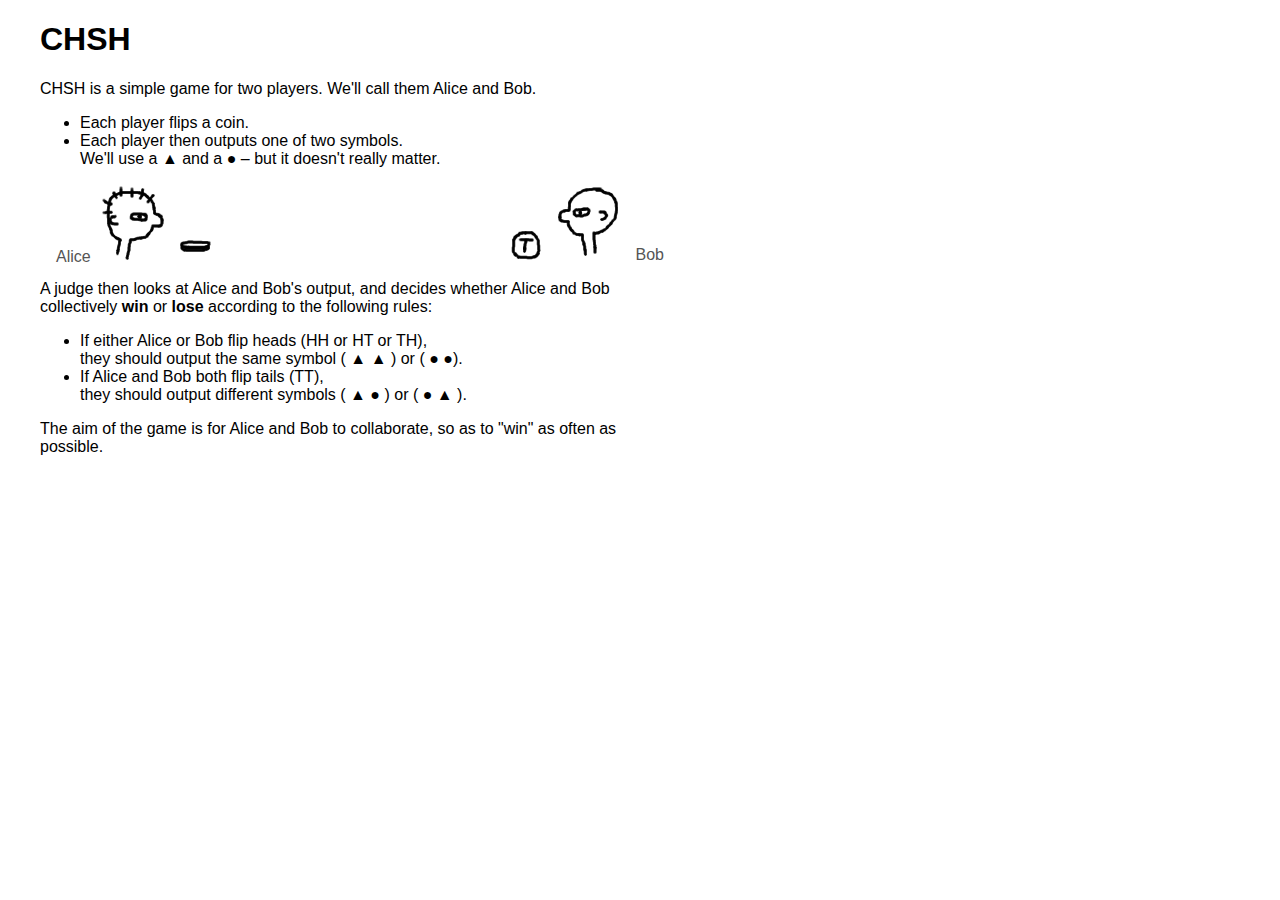
==== index.html @ 8944967a "First commit" ====
<!doctype html>

<html lang="en">
<head>
  <meta charset="utf-8">
  <title>CHSH</title>
  <link rel="stylesheet" href="css.css">
</head>

<body>
  <script src="main.js"></script>

  <h1>CHSH</h1>
  <p>
  CHSH is a simple game for two players. We'll call them Alice and Bob.
  </p>

    <ul>
        <li>Each player flips a coin.
        <li>Each player then outputs one of two symbols.<br>We'll use a &#x25B2; and a &#x25CF; &ndash; but it doesn't really matter.
    </ul>

    <div id="first_demo">
        <div class="alice">
        Alice
        <img src="img/alice.png"/>
        <img src="img/flip.gif"/>
        </div>

        <div class="bob">
        <img src="img/tails.png"/>
        <img src="img/bob.png"/>
        Bob
        </div>
    </div>

    A judge then looks at Alice and Bob's output, and decides whether Alice and Bob collectively <b>win</b> or <b>lose</b> according to the following rules:

    <ul>
        <li>If either Alice or Bob flip heads (HH or HT or TH),<br/> they should output the same symbol (  &#x25B2;  &#x25B2; ) or ( &#x25CF; &#x25CF;).
        <li>If Alice and Bob both flip tails (TT), <br/>they should output different symbols ( &#x25B2;  &#x25CF;  ) or ( &#x25CF; &#x25B2; ).
    </ul>


   The aim of the game is for Alice and Bob to collaborate, so as to "win" as often as possible.



</body>
</html>
---- css.css ----
body {font-family: sans-serif; padding-left: 2em; max-width:40em;}

#first_demo {height:5em; margin: 1em;}

.alice {float:left; color:#555;}
.bob {float:right; color:#555;}
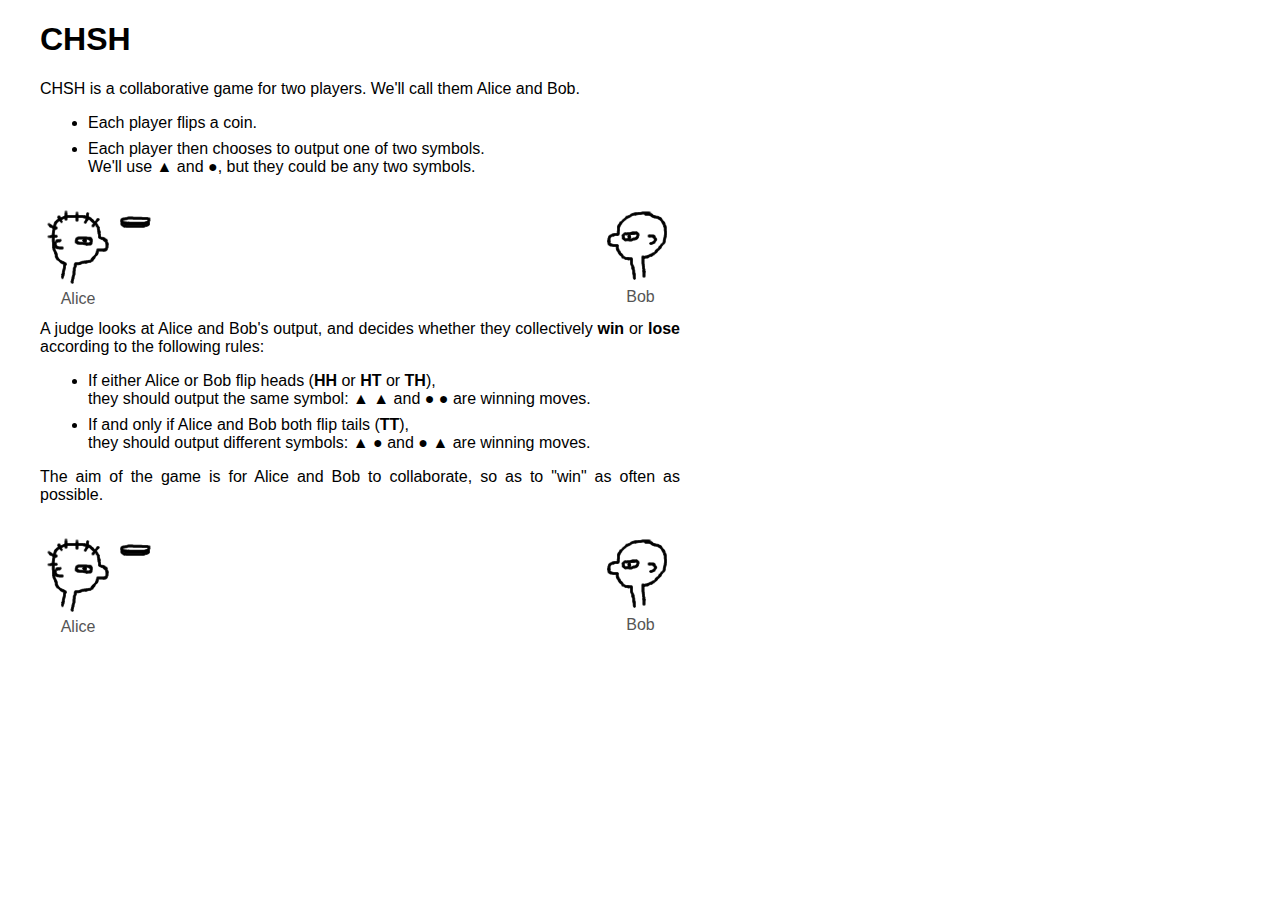
==== commit ac0dc72b: "Improvements" ====
--- a/index.html
+++ b/index.html
@@ -12,38 +12,55 @@
 
   <h1>CHSH</h1>
   <p>
-  CHSH is a simple game for two players. We'll call them Alice and Bob.
+  CHSH is a collaborative game for two players. We'll call them Alice and Bob.
   </p>
 
     <ul>
         <li>Each player flips a coin.
-        <li>Each player then outputs one of two symbols.<br>We'll use a &#x25B2; and a &#x25CF; &ndash; but it doesn't really matter.
+        <li>Each player then chooses to output one of two symbols.<br>We'll use &#x25B2; and &#x25CF;, but they could be any two symbols.
     </ul>
 
     <div id="first_demo">
         <div class="alice">
-        Alice
-        <img src="img/alice.png"/>
-        <img src="img/flip.gif"/>
+            <img src="img/alice.png"/>
+            <center>Alice</center>
         </div>
 
+        <img src="img/flip.gif"/>
+
+
         <div class="bob">
-        <img src="img/tails.png"/>
-        <img src="img/bob.png"/>
-        Bob
+            <img src="img/bob.png"/>
+            <center>Bob</center>
         </div>
     </div>
 
-    A judge then looks at Alice and Bob's output, and decides whether Alice and Bob collectively <b>win</b> or <b>lose</b> according to the following rules:
+    A judge looks at Alice and Bob's output, and decides whether they collectively <b>win</b> or <b>lose</b> according to the following rules:
 
     <ul>
-        <li>If either Alice or Bob flip heads (HH or HT or TH),<br/> they should output the same symbol (  &#x25B2;  &#x25B2; ) or ( &#x25CF; &#x25CF;).
-        <li>If Alice and Bob both flip tails (TT), <br/>they should output different symbols ( &#x25B2;  &#x25CF;  ) or ( &#x25CF; &#x25B2; ).
+        <li>If either Alice or Bob flip heads (<b>HH</b> or <b>HT</b> or <b>TH</b>),<br/> they should output the same symbol:  &#x25B2;  &#x25B2;  and  &#x25CF; &#x25CF; are winning moves.
+        <li>If and only if Alice and Bob both flip tails (<b>TT</b>), <br/>they should output different symbols: &#x25B2;  &#x25CF;  and &#x25CF; &#x25B2; are winning moves.
     </ul>
 
 
    The aim of the game is for Alice and Bob to collaborate, so as to "win" as often as possible.
 
+    <div id="first_demo">
+        <div class="alice">
+            <img src="img/alice.png"/>
+            <center>Alice</center>
+        </div>
+
+        <img src="img/flip.gif"/>
+
+
+        <div class="bob">
+            <img src="img/bob.png"/>
+            <center>Bob</center>
+        </div>
+    </div>
+
+
 
 
 </body>
--- a/css.css
+++ b/css.css
@@ -1,6 +1,8 @@
-body {font-family: sans-serif; padding-left: 2em; max-width:40em;}
+body {font-family: sans-serif; padding-left: 2em; max-width:40em; text-align:justify;}
 
-#first_demo {height:5em; margin: 1em;}
+#first_demo {height:5em; margin: 2em 0em;}
 
 .alice {float:left; color:#555;}
 .bob {float:right; color:#555;}
+
+li { margin:.5em}
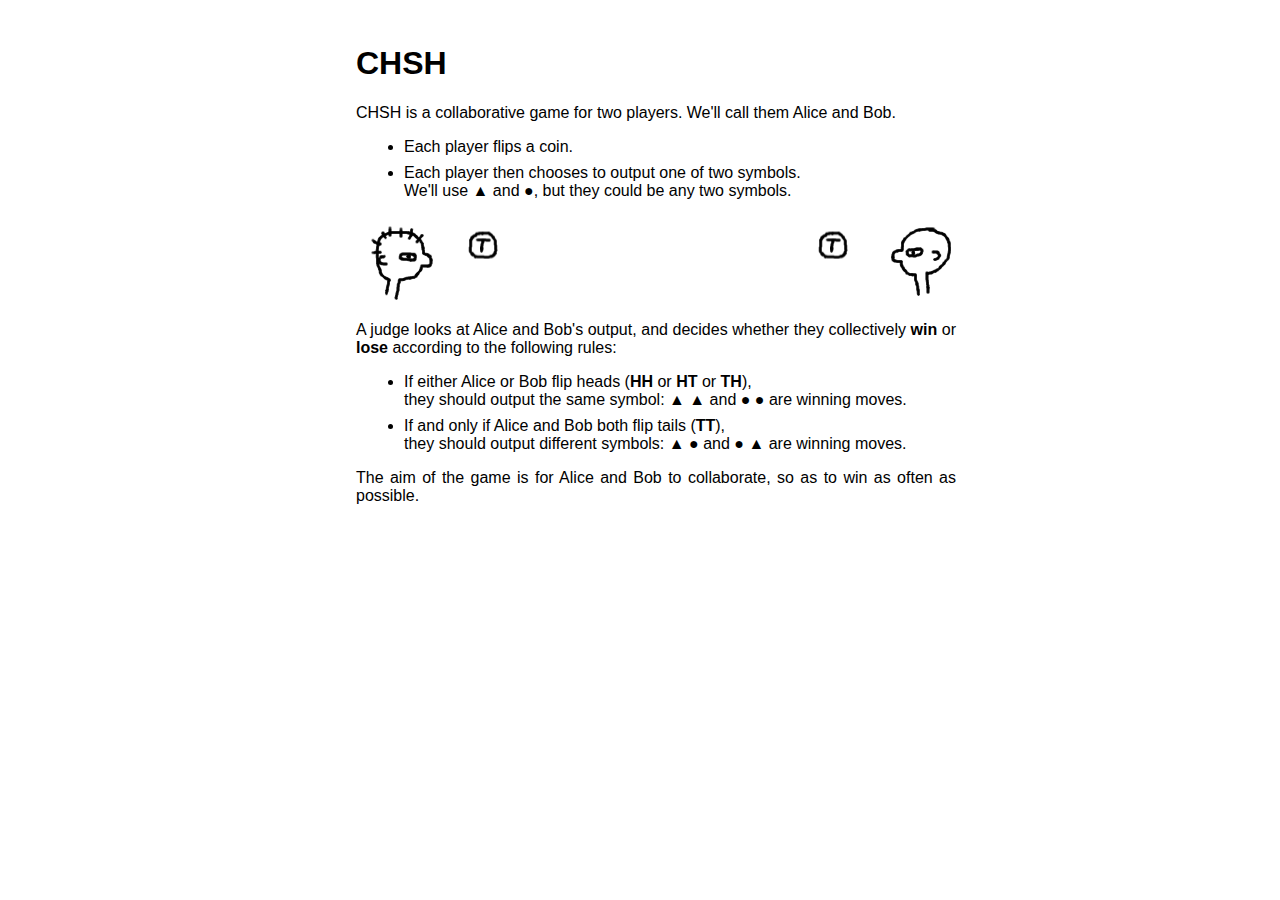
==== commit 331d6d28: "Much better" ====
--- a/index.html
+++ b/index.html
@@ -1,4 +1,4 @@
-<!doctype html>
+<!DOCTYPE html>
 
 <html lang="en">
 <head>
@@ -8,7 +8,7 @@
 </head>
 
 <body>
-  <script src="main.js"></script>
+  <div id=content>
 
   <h1>CHSH</h1>
   <p>
@@ -20,20 +20,14 @@
         <li>Each player then chooses to output one of two symbols.<br>We'll use &#x25B2; and &#x25CF;, but they could be any two symbols.
     </ul>
 
-    <div id="first_demo">
-        <div class="alice">
-            <img src="img/alice.png"/>
-            <center>Alice</center>
-        </div>
+    <iframe src="first_demo.html" width=601 height=101 scrolling="no" ></iframe>
 
-        <img src="img/flip.gif"/>
+    <!--<div id="someid">-->
+        <!--<canvas id=first_demo width=600 height=100></canvas>-->
+    <!--</div>-->
+    <!--<script src="main.js"></script>-->
 
 
-        <div class="bob">
-            <img src="img/bob.png"/>
-            <center>Bob</center>
-        </div>
-    </div>
 
     A judge looks at Alice and Bob's output, and decides whether they collectively <b>win</b> or <b>lose</b> according to the following rules:
 
@@ -43,25 +37,25 @@
     </ul>
 
 
-   The aim of the game is for Alice and Bob to collaborate, so as to "win" as often as possible.
-
-    <div id="first_demo">
-        <div class="alice">
-            <img src="img/alice.png"/>
-            <center>Alice</center>
-        </div>
-
-        <img src="img/flip.gif"/>
+   The aim of the game is for Alice and Bob to collaborate, so as to win as often as possible.
 
 
-        <div class="bob">
-            <img src="img/bob.png"/>
-            <center>Bob</center>
-        </div>
-    </div>
+    <!--<div id="first_demo">-->
+        <!--<div class="alice">-->
+            <!--<img src="img/alice.png"/>-->
+            <!--<center>Alice</center>-->
+        <!--</div>-->
+
+        <!--<img src="img/flip.gif"/>-->
 
 
+        <!--<div class="bob">-->
+            <!--<img src="img/bob.png"/>-->
+            <!--<center>Bob</center>-->
+        <!--</div>-->
+    <!--</div>-->
 
+</div>
 
 </body>
 </html>
--- a/css.css
+++ b/css.css
@@ -1,8 +1,9 @@
-body {font-family: sans-serif; padding-left: 2em; max-width:40em; text-align:justify;}
+body {font-family: sans-serif; padding-left: 2em; text-align:justify;}
+#content { max-width:600px; min-width:600px; margin:auto; padding-top:1em;}
 
-#first_demo {height:5em; margin: 2em 0em;}
+.demo {height:5em; margin: 2em 0em; text-align:center;}
+.demo div {display:inline-block}
 
-.alice {float:left; color:#555;}
-.bob {float:right; color:#555;}
+iframe {overflow:hidden;border: 0px solid #ffffff;}
 
 li { margin:.5em}
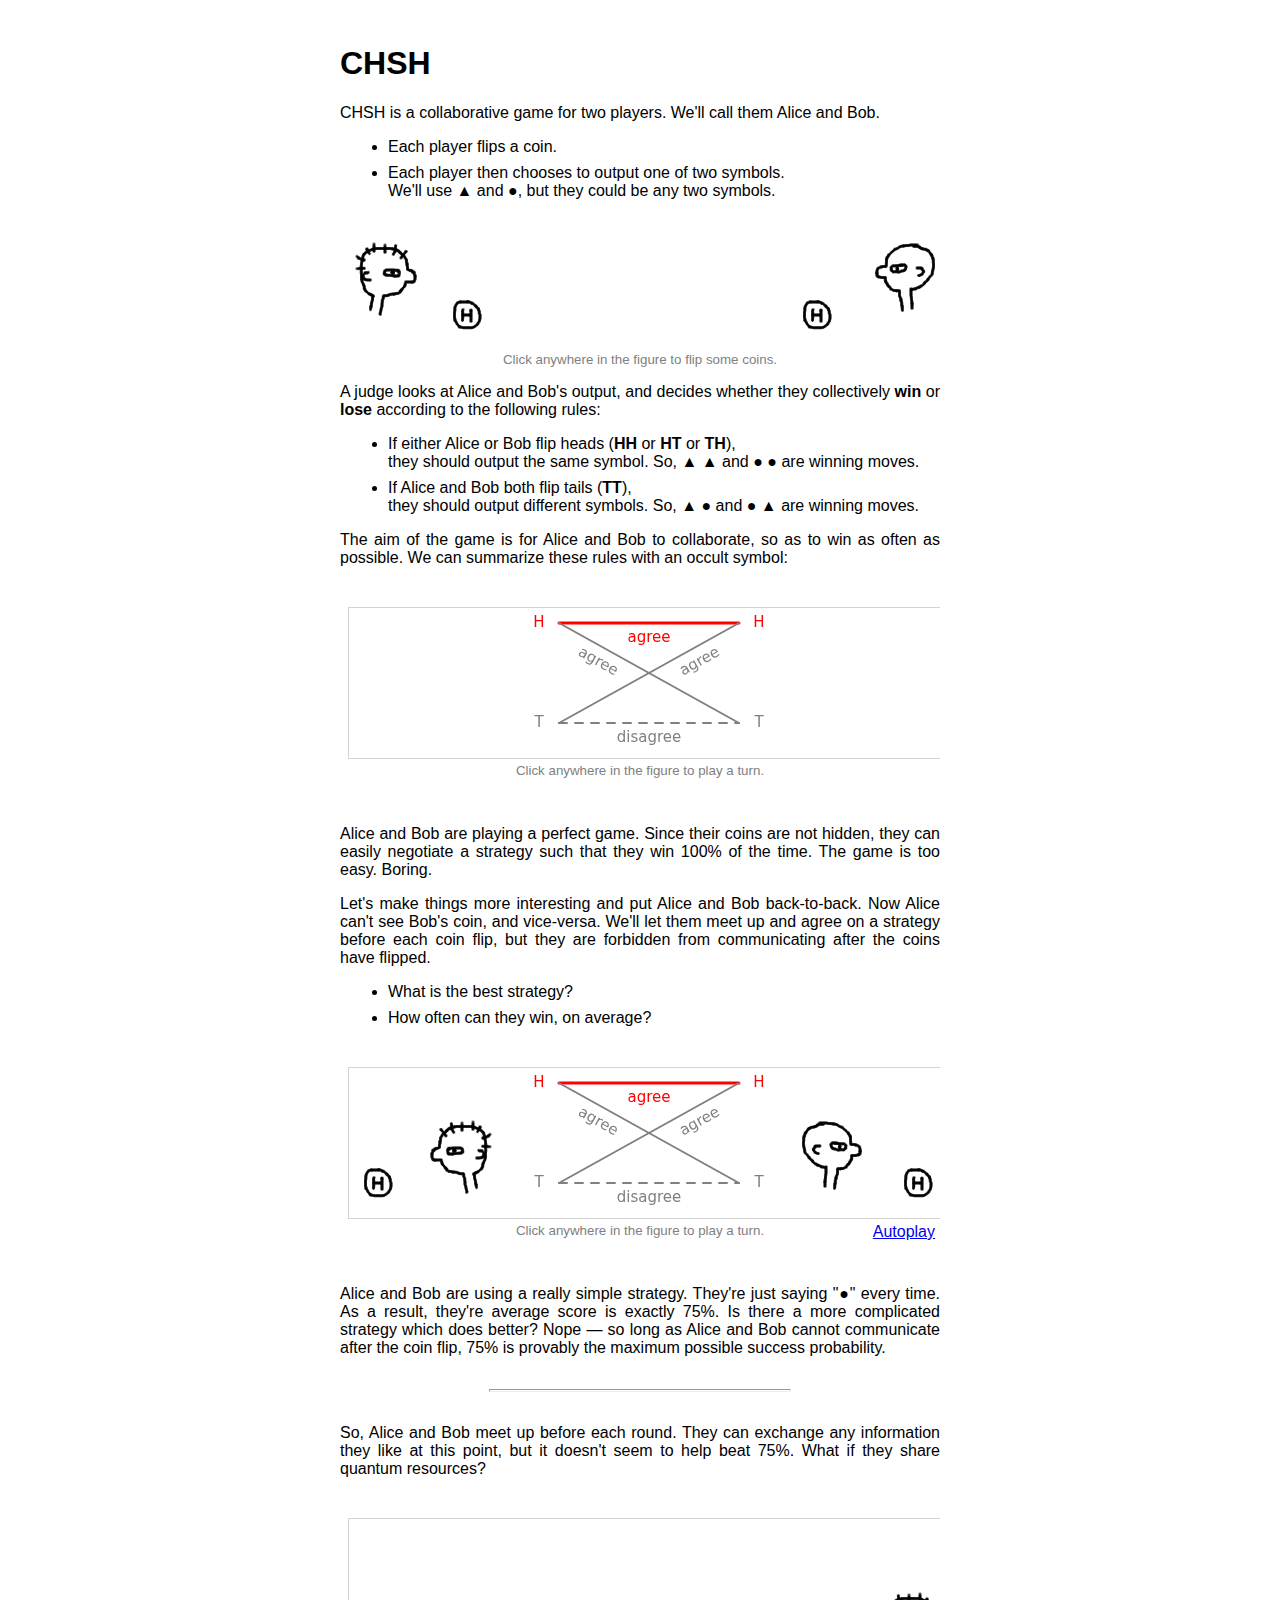
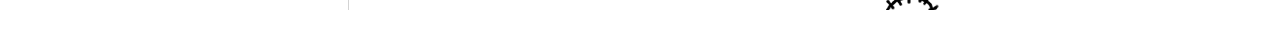
==== commit deb1c02d: "Go fast" ====
--- a/index.html
+++ b/index.html
@@ -13,47 +13,61 @@
   <h1>CHSH</h1>
   <p>
   CHSH is a collaborative game for two players. We'll call them Alice and Bob.
-  </p>
 
     <ul>
         <li>Each player flips a coin.
         <li>Each player then chooses to output one of two symbols.<br>We'll use &#x25B2; and &#x25CF;, but they could be any two symbols.
     </ul>
 
-    <iframe src="first_demo.html" width=601 height=101 scrolling="no" ></iframe>
+  </p>
 
-    <!--<div id="someid">-->
-        <!--<canvas id=first_demo width=600 height=100></canvas>-->
-    <!--</div>-->
-    <!--<script src="main.js"></script>-->
+    <iframe src="first_demo.html" width=600 height=100 scrolling="no" ></iframe>
+    <div class="caption">Click anywhere in the figure to flip some coins.</div>
 
 
-
+    <p>
     A judge looks at Alice and Bob's output, and decides whether they collectively <b>win</b> or <b>lose</b> according to the following rules:
 
     <ul>
-        <li>If either Alice or Bob flip heads (<b>HH</b> or <b>HT</b> or <b>TH</b>),<br/> they should output the same symbol:  &#x25B2;  &#x25B2;  and  &#x25CF; &#x25CF; are winning moves.
-        <li>If and only if Alice and Bob both flip tails (<b>TT</b>), <br/>they should output different symbols: &#x25B2;  &#x25CF;  and &#x25CF; &#x25B2; are winning moves.
+        <li>If either Alice or Bob flip heads (<b>HH</b> or <b>HT</b> or <b>TH</b>),<br/> they should output the same symbol.  So, &#x25B2;  &#x25B2;  and  &#x25CF; &#x25CF; are winning moves.
+        <li>If Alice and Bob both flip tails (<b>TT</b>), <br/>they should output different symbols. So, &#x25B2;  &#x25CF;  and &#x25CF; &#x25B2; are winning moves.
     </ul>
+   The aim of the game is for Alice and Bob to collaborate, so as to win as often as possible. We can summarize these rules with an occult symbol:
+   </p>
 
+    <iframe src="second_demo.html" width=600 height=190 scrolling="no" ></iframe>
 
-   The aim of the game is for Alice and Bob to collaborate, so as to win as often as possible.
+    <p>
+    Alice and Bob are playing a perfect game. Since their coins are not hidden, they can easily negotiate a strategy such that they win 100% of the time. 
+    The game is too easy.  Boring.
+    </p>
+    <p>
+    Let's make things more interesting and put Alice and Bob back-to-back. 
+    Now Alice can't see Bob's coin, and vice-versa. 
+    We'll let them meet up and agree on a strategy before each coin flip, 
+    but they are forbidden from communicating after the coins have flipped.
+    <ul>
+        <li>What is the best strategy?</li>
+        <li>How often can they win, on average? </li>
+    </ul>
+    </p>
 
+    <iframe src="third_demo.html" width=600 height=190 scrolling="no" ></iframe>
 
-    <!--<div id="first_demo">-->
-        <!--<div class="alice">-->
-            <!--<img src="img/alice.png"/>-->
-            <!--<center>Alice</center>-->
-        <!--</div>-->
+    <p>
+    Alice and Bob are using a really simple strategy. They're just saying "&#x25CF;" every time. As a result, they're average score is exactly 75%. 
+    Is there a more complicated strategy which does better?  Nope &mdash; so long as Alice and Bob cannot communicate after the coin flip, 75% is provably the maximum possible success probability.
+    </p>
 
-        <!--<img src="img/flip.gif"/>-->
+    <hr/>
 
+    <p>
+    So, Alice and Bob meet up before each round. 
+    They can exchange any information they like at this point, but it doesn't seem to help beat 75%.
+    What if they share quantum resources?
+    </p>
 
-        <!--<div class="bob">-->
-            <!--<img src="img/bob.png"/>-->
-            <!--<center>Bob</center>-->
-        <!--</div>-->
-    <!--</div>-->
+    <iframe src="fourth_demo.html" width=600 height=100 scrolling="no" ></iframe>
 
 </div>
 
--- a/css.css
+++ b/css.css
@@ -1,9 +1,65 @@
-body {font-family: sans-serif; padding-left: 2em; text-align:justify;}
+body {font-family: Helvetica, "Nimbus Sans L", "Liberation Sans", Arial, sans-serif; text-align:justify;}
 #content { max-width:600px; min-width:600px; margin:auto; padding-top:1em;}
 
-.demo {height:5em; margin: 2em 0em; text-align:center;}
+.demo {height:5em; margin: 0em 0em; text-align:center;}
 .demo div {display:inline-block}
 
-iframe {overflow:hidden;border: 0px solid #ffffff;}
+iframe {overflow:hidden;border: 0px solid #ffffff; padding: 1em 0em}
+
+.caption {color:gray; font-size:10pt; text-align: center;}
 
 li { margin:.5em}
+
+/*canvas:hover {cursor:pointer;}*/
+canvas {border: 1px solid lightgray}
+#winlose {text-align:center;}
+
+img {position:absolute;}
+
+hr { margin:2em auto; width:50%; height:1px; background: #fff }
+
+
+/* entire container, keeps perspective */
+.coin {
+	perspective: 1000;
+}
+
+/* flip the pane when hovered */
+.flip-container:hover .flipper, .flip-container.hover .flipper {
+    transform: rotateY(180deg);
+}
+
+.flip-container, .front, .back {
+	width: 50px;
+	height: 50px;
+}
+
+/* flip speed goes here */
+.flipper {
+	transition: 0.6s;
+	transform-style: preserve-3d;
+
+	position: relative;
+}
+
+/* hide back of pane during swap */
+.front, .back {
+	backface-visibility: hidden;
+
+	position: absolute;
+	top: 0;
+	left: 0;
+}
+
+/* front pane, placed above back */
+.front {
+	z-index: 2;
+	/* for firefox 31 */
+	transform: rotateY(0deg);
+}
+
+/* back, initially hidden pane */
+.back {
+	transform: rotateY(180deg);
+}
+
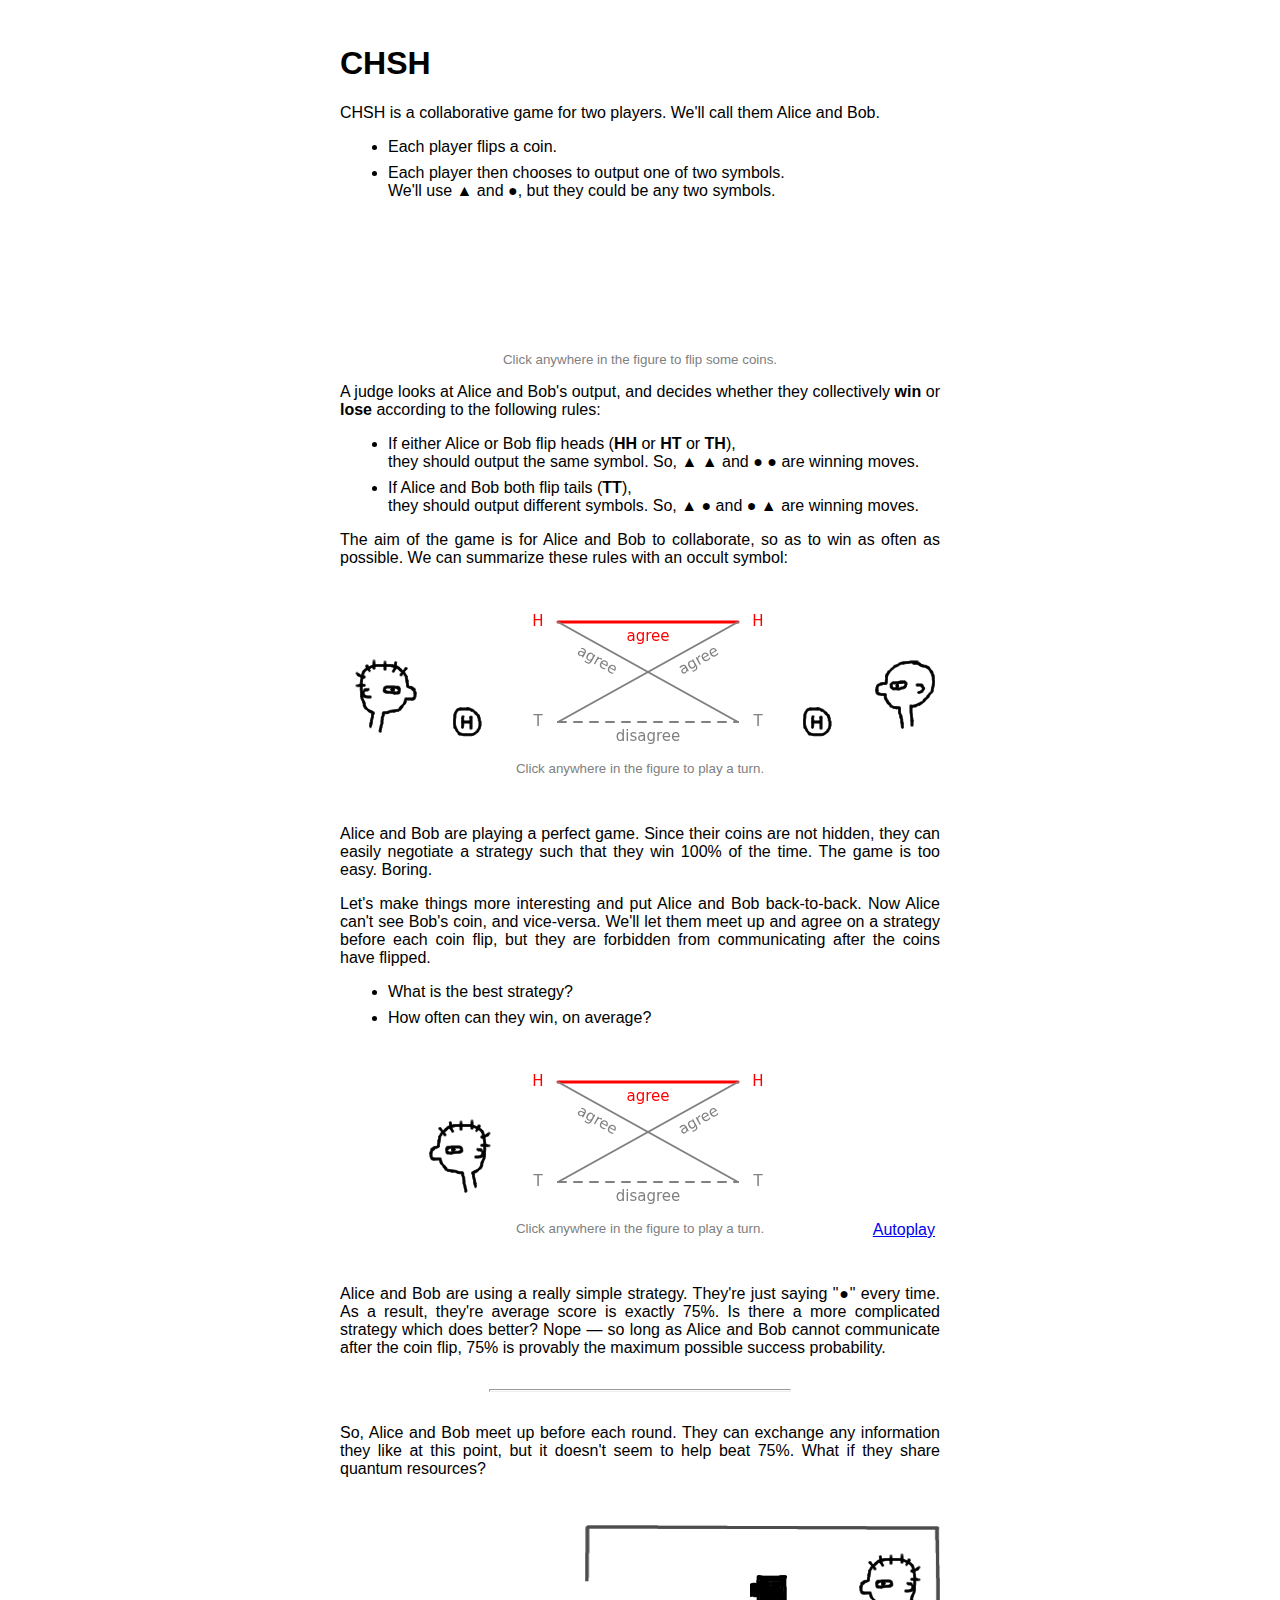
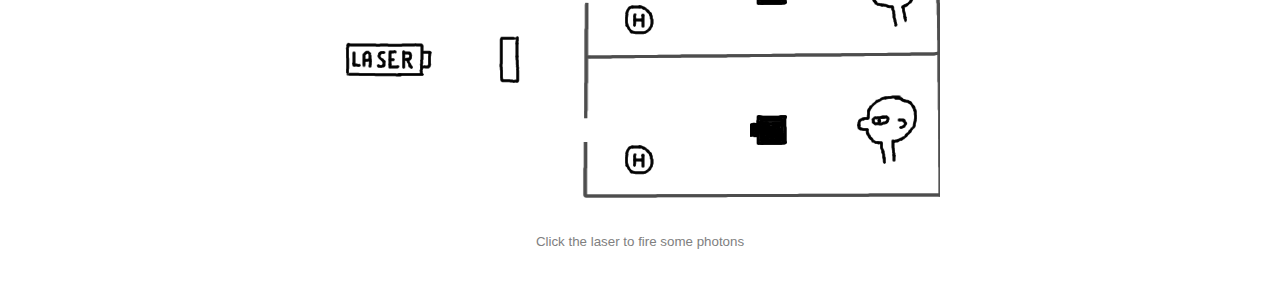
==== commit 7835340e: "Animation is good, just need to get the right statistics" ====
--- a/index.html
+++ b/index.html
@@ -67,7 +67,7 @@
     What if they share quantum resources?
     </p>
 
-    <iframe src="fourth_demo.html" width=600 height=100 scrolling="no" ></iframe>
+    <iframe src="new.html" width=600 height=350 scrolling="no" ></iframe>
 
 </div>
 
--- a/css.css
+++ b/css.css
@@ -11,55 +11,11 @@
 li { margin:.5em}
 
 /*canvas:hover {cursor:pointer;}*/
-canvas {border: 1px solid lightgray}
+/*canvas {border: 1px solid lightgray}*/
 #winlose {text-align:center;}
 
 img {position:absolute;}
 
 hr { margin:2em auto; width:50%; height:1px; background: #fff }
 
-
-/* entire container, keeps perspective */
-.coin {
-	perspective: 1000;
-}
-
-/* flip the pane when hovered */
-.flip-container:hover .flipper, .flip-container.hover .flipper {
-    transform: rotateY(180deg);
-}
-
-.flip-container, .front, .back {
-	width: 50px;
-	height: 50px;
-}
-
-/* flip speed goes here */
-.flipper {
-	transition: 0.6s;
-	transform-style: preserve-3d;
-
-	position: relative;
-}
-
-/* hide back of pane during swap */
-.front, .back {
-	backface-visibility: hidden;
-
-	position: absolute;
-	top: 0;
-	left: 0;
-}
-
-/* front pane, placed above back */
-.front {
-	z-index: 2;
-	/* for firefox 31 */
-	transform: rotateY(0deg);
-}
-
-/* back, initially hidden pane */
-.back {
-	transform: rotateY(180deg);
-}
-
+#laser:hover {cursor:pointer;}
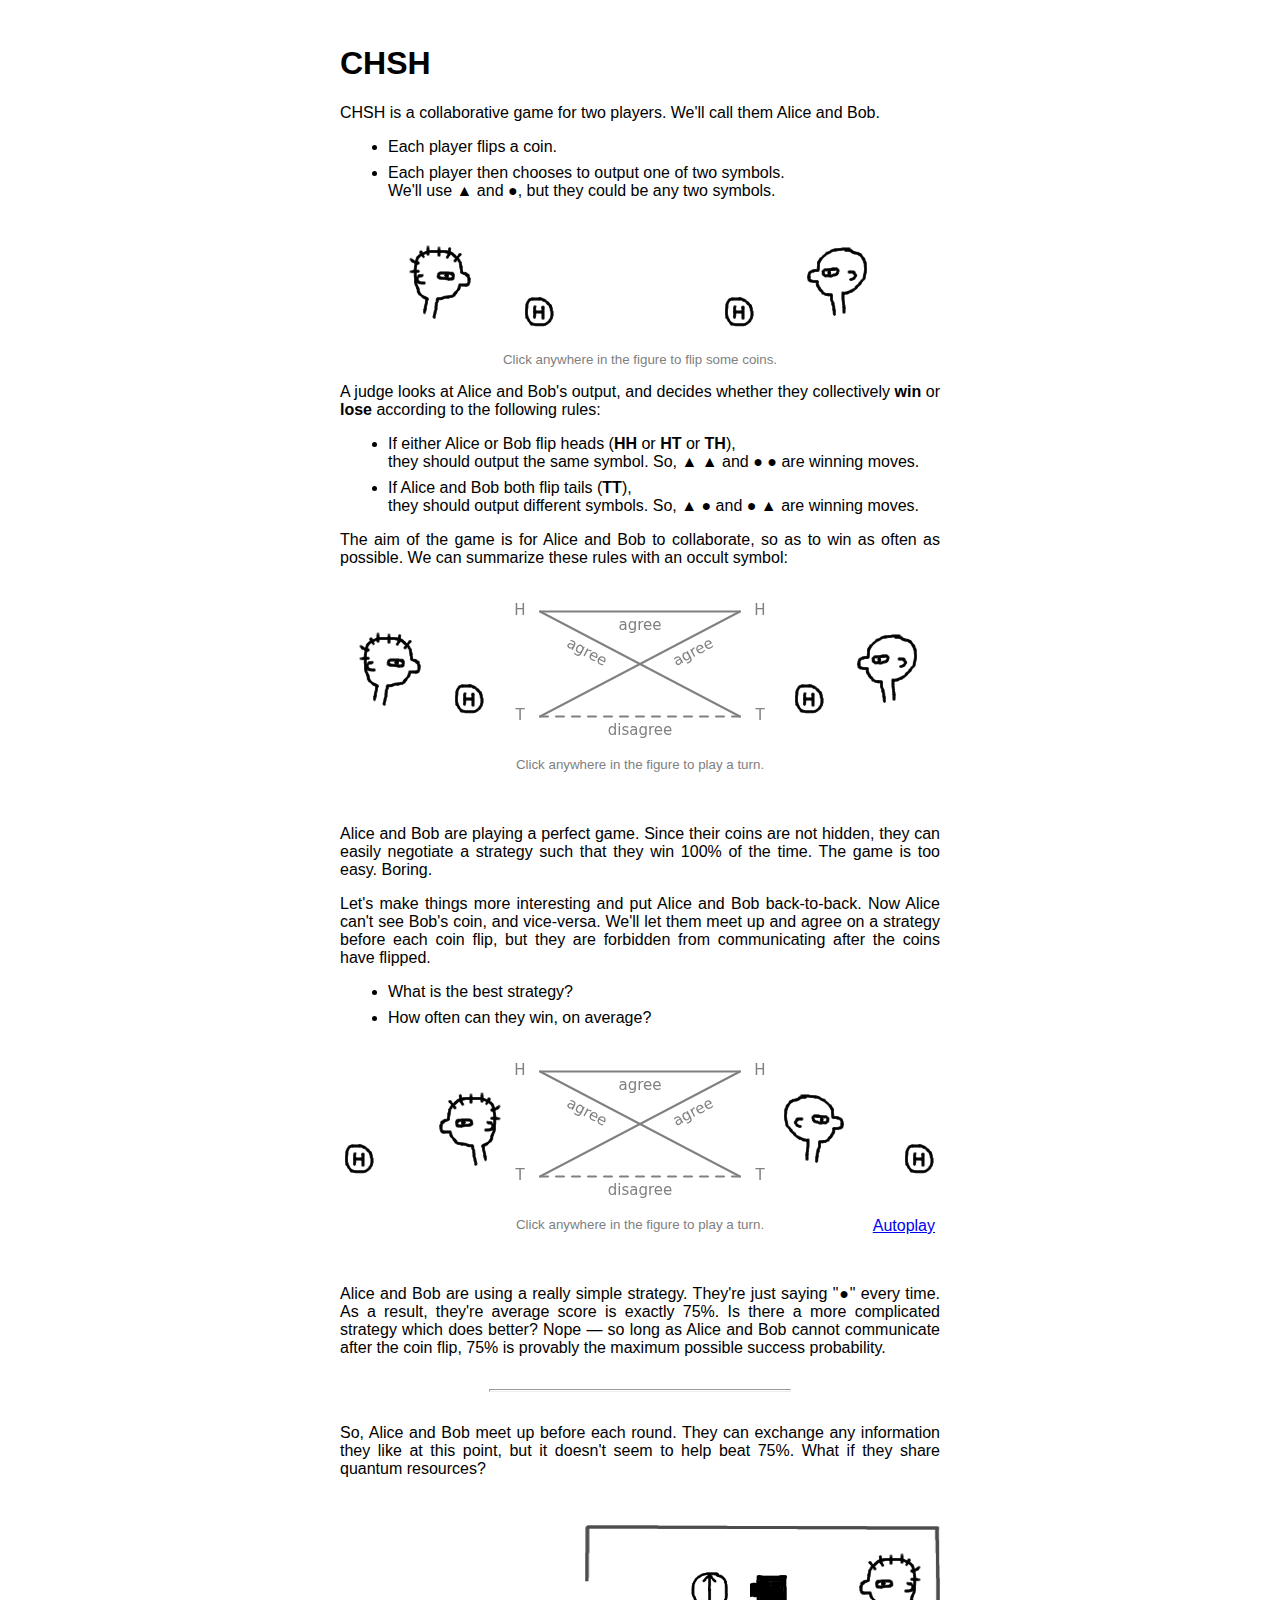
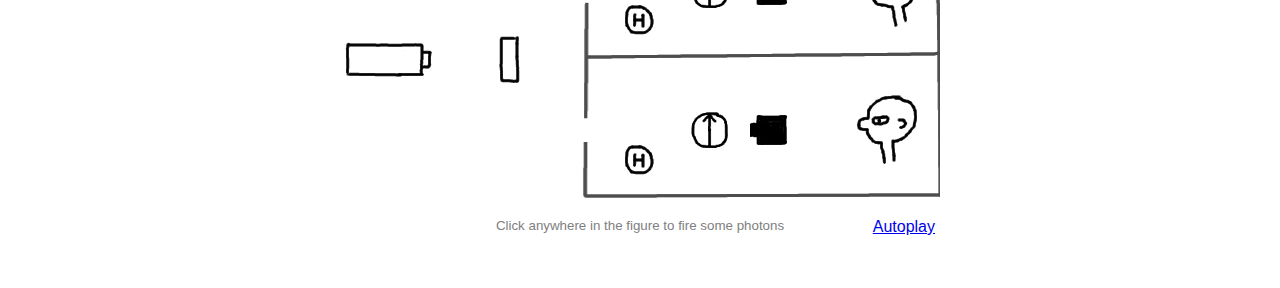
==== commit b8547d0a: "All demos work, text does not yet match up with demos" ====
--- a/index.html
+++ b/index.html
@@ -4,11 +4,11 @@
 <head>
   <meta charset="utf-8">
   <title>CHSH</title>
-  <link rel="stylesheet" href="css.css">
+  <link rel="stylesheet" href="css/css.css">
 </head>
 
 <body>
-  <div id=content>
+  <div id=maintext>
 
   <h1>CHSH</h1>
   <p>
@@ -18,12 +18,10 @@
         <li>Each player flips a coin.
         <li>Each player then chooses to output one of two symbols.<br>We'll use &#x25B2; and &#x25CF;, but they could be any two symbols.
     </ul>
-
   </p>
 
     <iframe src="first_demo.html" width=600 height=100 scrolling="no" ></iframe>
     <div class="caption">Click anywhere in the figure to flip some coins.</div>
-
 
     <p>
     A judge looks at Alice and Bob's output, and decides whether they collectively <b>win</b> or <b>lose</b> according to the following rules:
@@ -67,7 +65,7 @@
     What if they share quantum resources?
     </p>
 
-    <iframe src="new.html" width=600 height=350 scrolling="no" ></iframe>
+    <iframe src="prison_demo.html" width=600 height=350 scrolling="no" ></iframe>
 
 </div>
 
--- a/css/css.css
+++ b/css/css.css
@@ -0,0 +1,20 @@
+body {font-family: Helvetica, "Nimbus Sans L", "Liberation Sans", Arial, sans-serif; text-align:justify;}
+#maintext { max-width:600px; min-width:600px; margin:auto; padding-top:1em;}
+
+.demo {height:5em; margin: 0em 0em; text-align:center;}
+.demo div {display:inline-block}
+
+iframe {overflow:hidden;border: 0px solid #ffffff; padding: 1em 0em}
+
+.caption {color:gray; font-size:10pt; text-align: center;}
+
+li { margin:.5em}
+
+#winlose {text-align:center;}
+
+#content:hover {cursor:pointer;}
+
+img {position:absolute;}
+
+hr { margin:2em auto; width:50%; height:1px; background: #fff }
+
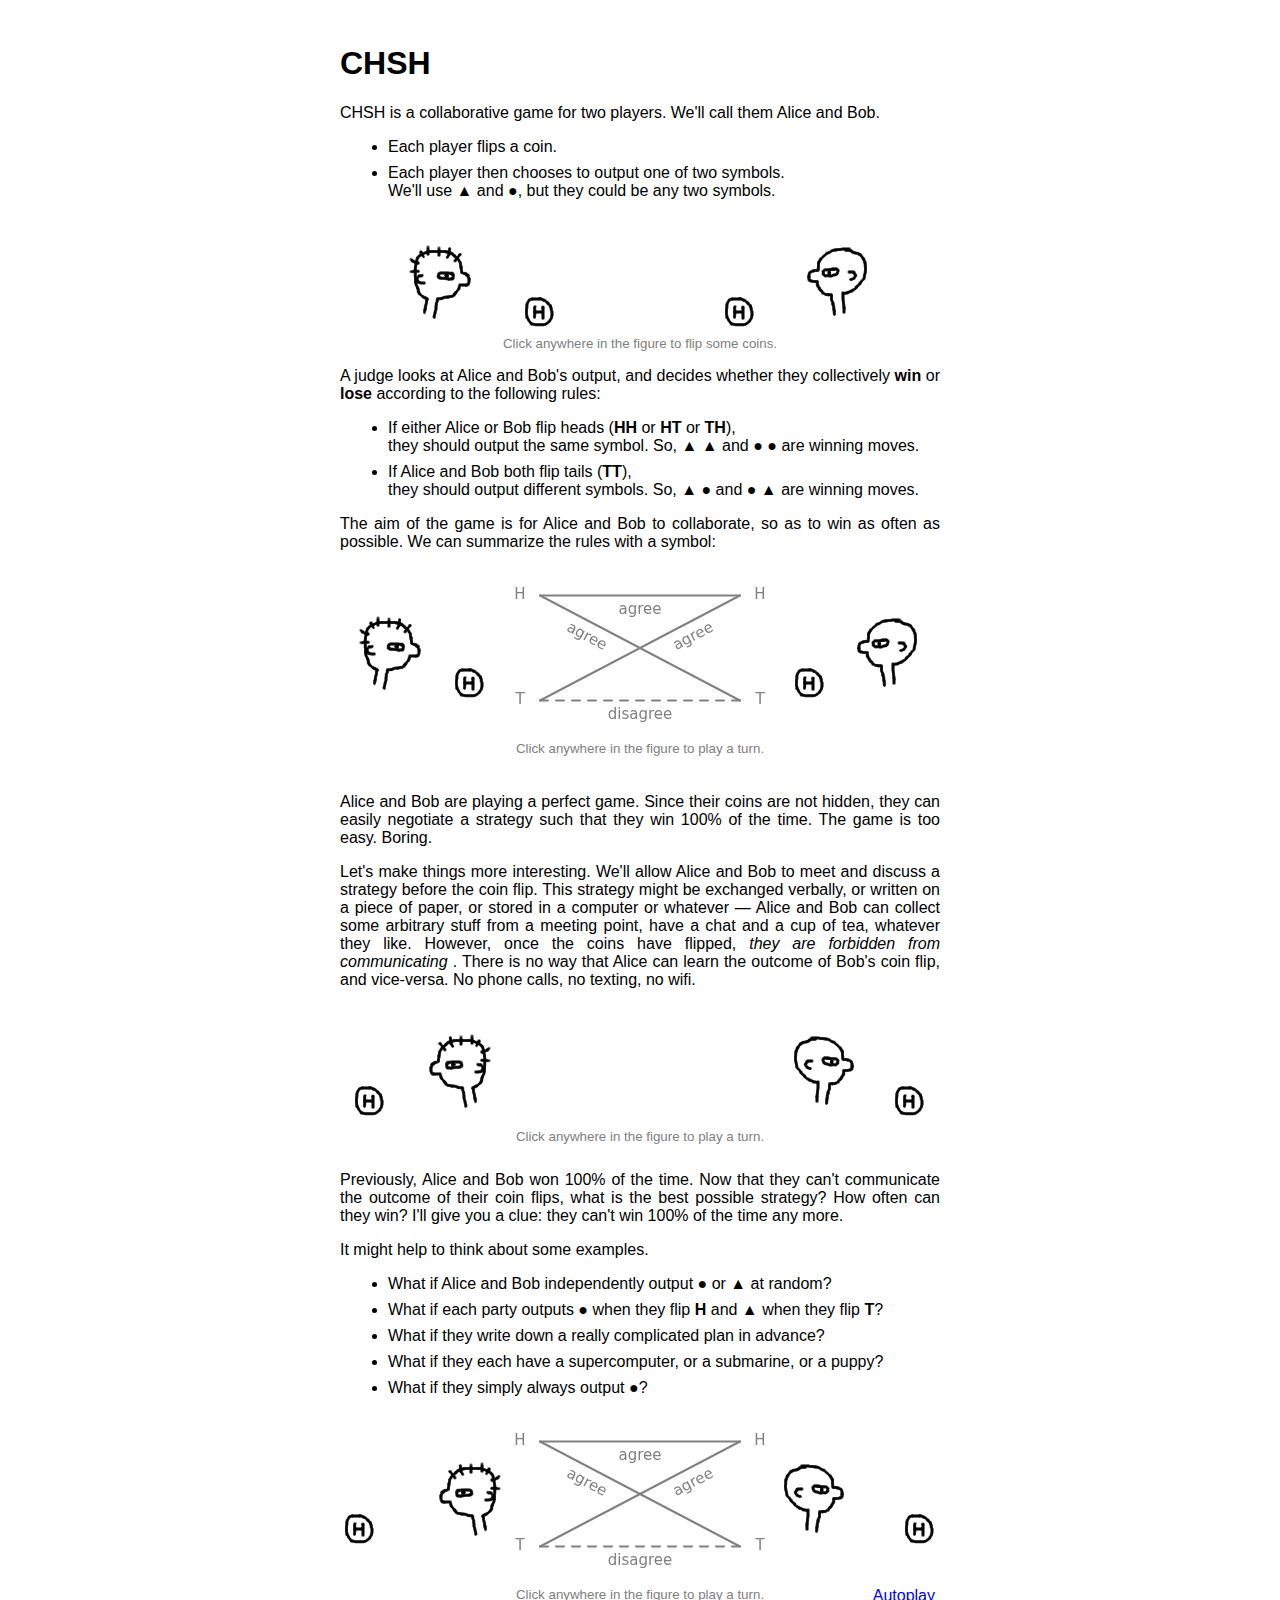
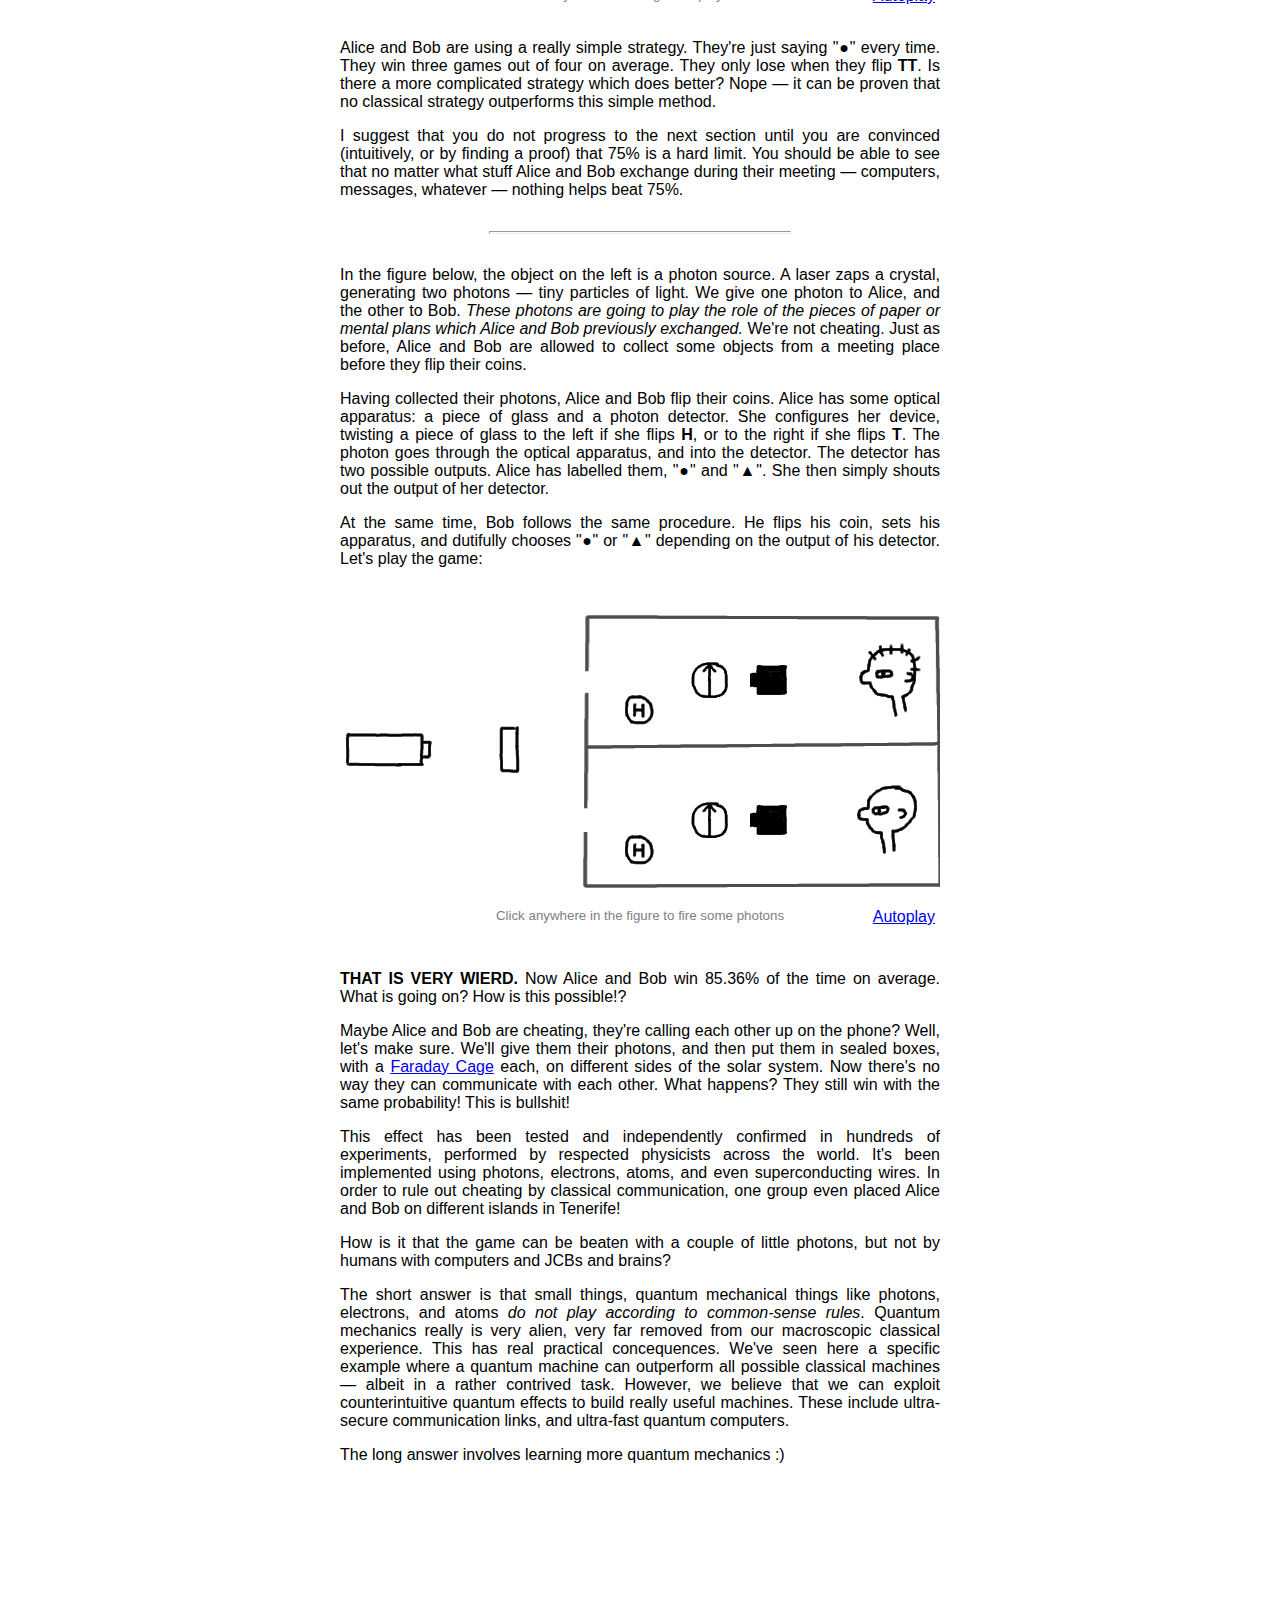
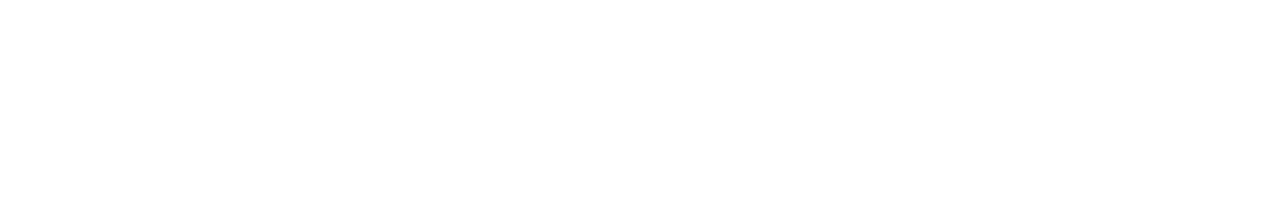
==== commit 0359bbe2: "Need to add some links and stuff" ====
--- a/index.html
+++ b/index.html
@@ -30,7 +30,7 @@
         <li>If either Alice or Bob flip heads (<b>HH</b> or <b>HT</b> or <b>TH</b>),<br/> they should output the same symbol.  So, &#x25B2;  &#x25B2;  and  &#x25CF; &#x25CF; are winning moves.
         <li>If Alice and Bob both flip tails (<b>TT</b>), <br/>they should output different symbols. So, &#x25B2;  &#x25CF;  and &#x25CF; &#x25B2; are winning moves.
     </ul>
-   The aim of the game is for Alice and Bob to collaborate, so as to win as often as possible. We can summarize these rules with an occult symbol:
+   The aim of the game is for Alice and Bob to collaborate, so as to win as often as possible. We can summarize the rules with a symbol:
    </p>
 
     <iframe src="second_demo.html" width=600 height=190 scrolling="no" ></iframe>
@@ -39,33 +39,102 @@
     Alice and Bob are playing a perfect game. Since their coins are not hidden, they can easily negotiate a strategy such that they win 100% of the time. 
     The game is too easy.  Boring.
     </p>
+
     <p>
-    Let's make things more interesting and put Alice and Bob back-to-back. 
-    Now Alice can't see Bob's coin, and vice-versa. 
-    We'll let them meet up and agree on a strategy before each coin flip, 
-    but they are forbidden from communicating after the coins have flipped.
+    Let's make things more interesting. We'll allow Alice and Bob to meet and discuss a strategy before the coin flip.
+    This strategy might be exchanged verbally, or written on a piece of paper, or stored in a computer or whatever &mdash; 
+    Alice and Bob can collect some arbitrary stuff from a meeting point, have a chat and a cup of tea, whatever they like.
+    However, once the coins have flipped, <i>they are forbidden from communicating </i>.
+    There is no way that Alice can learn the outcome of Bob's coin flip, and vice-versa.  No phone calls, no texting, no wifi. </p> 
+
+    <iframe src="back_to_back.html" width=600 height=130 scrolling="no" ></iframe>
+
+    <p>
+    Previously, Alice and Bob won 100% of the time. 
+    Now that they can't communicate the outcome of their coin flips,
+    what is the best possible strategy? How often can they win? 
+    I'll give you a clue: they can't win 100% of the time any more.
+    </p>
+    <p>
+    It might help to think about some examples.
+    </p>
     <ul>
-        <li>What is the best strategy?</li>
-        <li>How often can they win, on average? </li>
+        <li>What if Alice and Bob independently output &#x25CF; or &#x25B2; at random? 
+        <li>What if each party outputs &#x25CF; when they flip <b>H</b> and &#x25B2; when they flip <b>T</b>?
+        <li>What if they write down a really complicated plan in advance?
+        <li>What if they each have a supercomputer, or a submarine, or a puppy?
+        <li>What if they simply always output &#x25CF;?
     </ul>
-    </p>
 
     <iframe src="third_demo.html" width=600 height=190 scrolling="no" ></iframe>
 
     <p>
-    Alice and Bob are using a really simple strategy. They're just saying "&#x25CF;" every time. As a result, they're average score is exactly 75%. 
-    Is there a more complicated strategy which does better?  Nope &mdash; so long as Alice and Bob cannot communicate after the coin flip, 75% is provably the maximum possible success probability.
+    Alice and Bob are using a really simple strategy. They're just saying "&#x25CF;" every time. They win three games out of four on average. They only lose when they flip <b>TT</b>.
+    Is there a more complicated strategy which does better?  Nope &mdash; it can be proven that no classical strategy outperforms this simple method.
+    </p>
+
+    <p>
+    I suggest that you do not progress to the next section until you are convinced (intuitively, or by finding a proof) that 75% is a hard limit. 
+    You should be able to see that no matter what stuff Alice and Bob exchange during their meeting &mdash; computers, messages, whatever &mdash; nothing helps beat 75%.
     </p>
 
     <hr/>
 
     <p>
-    So, Alice and Bob meet up before each round. 
-    They can exchange any information they like at this point, but it doesn't seem to help beat 75%.
-    What if they share quantum resources?
+    In the figure below, the object on the left is a photon source. 
+    A laser zaps a crystal, generating two photons &mdash; tiny particles of light.
+    We give one photon to Alice, and the other to Bob.
+    <i>These photons are going to play the role of the pieces of paper or mental plans which Alice and Bob previously exchanged.</i>
+    We're not cheating. Just as before, Alice and Bob are allowed to collect some objects from a meeting place before they flip their coins.
+    </p>
+
+    <p>
+    Having collected their photons, Alice and Bob flip their coins.
+    Alice has some optical apparatus: a piece of glass and a photon detector.
+    She configures her device, twisting a piece of glass to the left if she flips <b>H</b>, or to the right if she flips <b>T</b>.
+    The photon goes through the optical apparatus, and into the detector.
+    The detector has two possible outputs. Alice has labelled them, "&#x25CF;" and "&#x25B2;".
+    She then simply shouts out the output of her detector.
+    </p>
+
+    <p>
+    At the same time, Bob follows the same procedure. He flips his coin, sets his apparatus, and dutifully chooses "&#x25CF;" or "&#x25B2;" depending on the output of his detector.
+    Let's play the game:
     </p>
 
     <iframe src="prison_demo.html" width=600 height=350 scrolling="no" ></iframe>
+
+    <p>
+    <b>THAT IS VERY WIERD.</b>  Now Alice and Bob win 85.36% of the time on average. What is going on? How is this possible!?
+    </p>
+
+    <p>
+    Maybe Alice and Bob are cheating, they're calling each other up on the phone? 
+    Well, let's make sure. We'll give them their photons, and then put them in sealed boxes, with a <a href="https://en.wikipedia.org/wiki/Faraday_cage">Faraday Cage</a> each, on different sides of the solar system.
+    Now there's no way they can communicate with each other.
+    What happens?  They still win with the same probability! This is bullshit!
+    </p>
+
+    <p>
+    This effect has been tested and independently confirmed in hundreds of experiments, performed by respected physicists across the world.
+    It's been implemented using photons, electrons, atoms, and even superconducting wires. 
+    In order to rule out cheating by classical communication, one group even placed Alice and Bob on different islands in Tenerife!
+    </p>
+
+    <p>
+    How is it that the game can be beaten with a couple of little photons, but not by humans with computers and JCBs and brains?
+    </p>
+
+    <p>
+    The short answer is that small things, quantum mechanical things like photons, electrons, and atoms <i>do not play according to common-sense rules</i>.
+    Quantum mechanics really is very alien, very far removed from our macroscopic classical experience.
+    This has real practical concequences. We've seen here a specific example where a quantum machine can outperform all possible classical machines &mdash; albeit in a rather contrived task.
+    However, we believe that we can exploit counterintuitive quantum effects to build really useful machines.
+    These include ultra-secure communication links, and ultra-fast quantum computers.
+    </p>
+    <p>
+    The long answer involves learning more quantum mechanics :)
+    </p>
 
 </div>
 
--- a/css/css.css
+++ b/css/css.css
@@ -1,10 +1,10 @@
 body {font-family: Helvetica, "Nimbus Sans L", "Liberation Sans", Arial, sans-serif; text-align:justify;}
-#maintext { max-width:600px; min-width:600px; margin:auto; padding-top:1em;}
+#maintext { max-width:600px; min-width:600px; margin:auto; padding-top:1em; padding-bottom:20em;}
 
 .demo {height:5em; margin: 0em 0em; text-align:center;}
 .demo div {display:inline-block}
 
-iframe {overflow:hidden;border: 0px solid #ffffff; padding: 1em 0em}
+iframe {overflow:hidden;border: 0px solid #ffffff; padding-top: 1em;}
 
 .caption {color:gray; font-size:10pt; text-align: center;}
 
